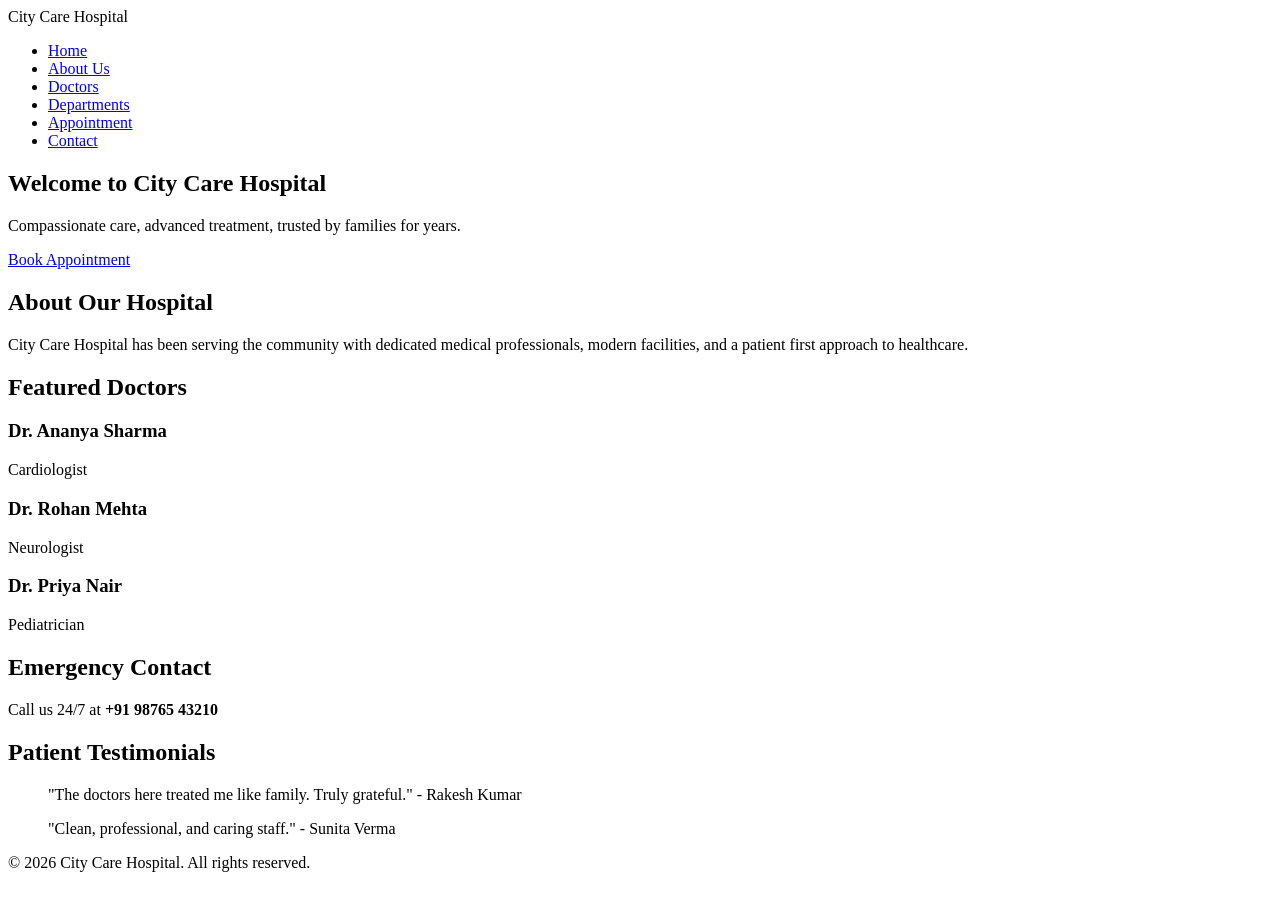
==== index.html @ 7097263f "Create index.html" ====
<!DOCTYPE html>
<html lang="en">
<head>
<meta charset="UTF-8">
<meta name="viewport" content="width=device-width, initial-scale=1.0">
<title>City Care Hospital</title>
<link rel="stylesheet" href="style.css">
</head>
<body>

<header class="navbar">
  <div class="logo">City Care Hospital</div>
  <nav>
    <ul>
      <li><a href="index.html">Home</a></li>
      <li><a href="about.html">About Us</a></li>
      <li><a href="#">Doctors</a></li>
      <li><a href="#">Departments</a></li>
      <li><a href="#">Appointment</a></li>
      <li><a href="#">Contact</a></li>
    </ul>
  </nav>
</header>

<section class="banner">
  <h1>Welcome to City Care Hospital</h1>
  <p>Compassionate care, advanced treatment, trusted by families for years.</p>
  <a href="#" class="btn">Book Appointment</a>
</section>

<section class="about-preview">
  <h2>About Our Hospital</h2>
  <p>City Care Hospital has been serving the community with dedicated medical professionals, modern facilities, and a patient first approach to healthcare.</p>
</section>

<section class="featured-doctors">
  <h2>Featured Doctors</h2>
  <div class="doctor-cards">
    <div class="card">
      <h3>Dr. Ananya Sharma</h3>
      <p>Cardiologist</p>
    </div>
    <div class="card">
      <h3>Dr. Rohan Mehta</h3>
      <p>Neurologist</p>
    </div>
    <div class="card">
      <h3>Dr. Priya Nair</h3>
      <p>Pediatrician</p>
    </div>
  </div>
</section>

<section class="emergency">
  <h2>Emergency Contact</h2>
  <p>Call us 24/7 at <strong>+91 98765 43210</strong></p>
</section>

<section class="testimonials">
  <h2>Patient Testimonials</h2>
  <blockquote>"The doctors here treated me like family. Truly grateful." - Rakesh Kumar</blockquote>
  <blockquote>"Clean, professional, and caring staff." - Sunita Verma</blockquote>
</section>

<footer>
  <p>&copy; 2026 City Care Hospital. All rights reserved.</p>
</footer>

</body>
</html>
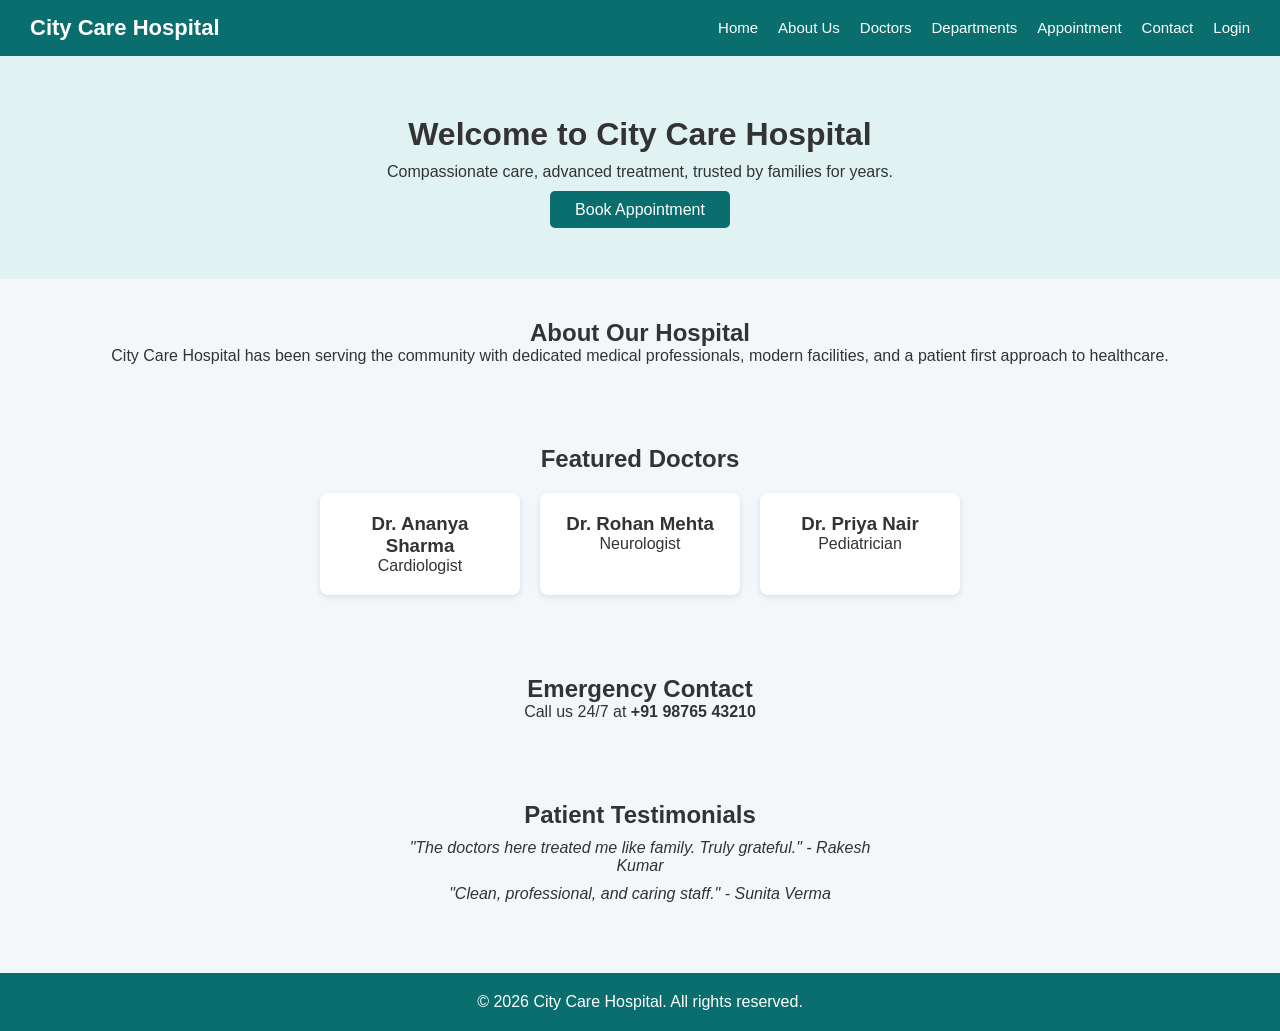
==== commit 920dfeb7: "Update index.html" ====
--- a/index.html
+++ b/index.html
@@ -18,6 +18,7 @@
       <li><a href="#">Departments</a></li>
       <li><a href="#">Appointment</a></li>
       <li><a href="#">Contact</a></li>
+      <li><a href="login.html">Login</a></li>
     </ul>
   </nav>
 </header>
--- a/style.css
+++ b/style.css
@@ -0,0 +1,193 @@
+* {
+  margin: 0;
+  padding: 0;
+  box-sizing: border-box;
+  font-family: Arial, sans-serif;
+}
+
+body {
+  background-color: #f4f7fa;
+  color: #333;
+}
+
+.navbar {
+  display: flex;
+  justify-content: space-between;
+  align-items: center;
+  background-color: #0a6e6e;
+  padding: 15px 30px;
+  color: white;
+}
+
+.navbar .logo {
+  font-size: 22px;
+  font-weight: bold;
+}
+
+.navbar nav ul {
+  list-style: none;
+  display: flex;
+  gap: 20px;
+}
+
+.navbar nav ul li a {
+  color: white;
+  text-decoration: none;
+  font-size: 15px;
+}
+
+.navbar nav ul li a:hover {
+  text-decoration: underline;
+}
+
+.banner {
+  background-color: #e0f2f1;
+  text-align: center;
+  padding: 60px 20px;
+}
+
+.banner h1 {
+  font-size: 32px;
+  margin-bottom: 10px;
+}
+
+.banner p {
+  font-size: 16px;
+  margin-bottom: 20px;
+}
+
+.btn {
+  background-color: #0a6e6e;
+  color: white;
+  padding: 10px 25px;
+  text-decoration: none;
+  border-radius: 5px;
+}
+
+.about-preview, .emergency, .testimonials, .featured-doctors {
+  padding: 40px 30px;
+  text-align: center;
+}
+
+.doctor-cards {
+  display: flex;
+  justify-content: center;
+  gap: 20px;
+  flex-wrap: wrap;
+  margin-top: 20px;
+}
+
+.card {
+  background: white;
+  padding: 20px;
+  border-radius: 8px;
+  box-shadow: 0 2px 6px rgba(0,0,0,0.1);
+  width: 200px;
+}
+
+.testimonials blockquote {
+  font-style: italic;
+  margin: 10px auto;
+  max-width: 500px;
+}
+
+.page-header {
+  background-color: #0a6e6e;
+  color: white;
+  text-align: center;
+  padding: 30px;
+}
+
+.intro, .services, .history {
+  padding: 30px;
+}
+
+.mission-vision {
+  display: flex;
+  gap: 20px;
+  padding: 30px;
+  flex-wrap: wrap;
+}
+
+.mission-vision .box {
+  background: white;
+  padding: 20px;
+  border-radius: 8px;
+  box-shadow: 0 2px 6px rgba(0,0,0,0.1);
+  flex: 1;
+  min-width: 250px;
+}
+
+.services ul {
+  margin-left: 20px;
+  margin-top: 10px;
+}
+
+footer {
+  text-align: center;
+  padding: 20px;
+  background-color: #0a6e6e;
+  color: white;
+  margin-top: 20px;
+}
+
+.login-section {
+  display: flex;
+  justify-content: center;
+  padding: 50px 20px;
+}
+
+.login-box {
+  background: white;
+  padding: 30px 40px;
+  border-radius: 8px;
+  box-shadow: 0 2px 6px rgba(0,0,0,0.1);
+  width: 100%;
+  max-width: 400px;
+  text-align: center;
+}
+
+.login-box h2 {
+  margin-bottom: 20px;
+  font-size: 20px;
+}
+
+.login-box form {
+  display: flex;
+  flex-direction: column;
+  text-align: left;
+}
+
+.login-box label {
+  margin-top: 12px;
+  margin-bottom: 5px;
+  font-size: 14px;
+}
+
+.login-box input {
+  padding: 10px;
+  border: 1px solid #ccc;
+  border-radius: 5px;
+  font-size: 14px;
+}
+
+.login-box button {
+  margin-top: 20px;
+  border: none;
+  cursor: pointer;
+  font-size: 15px;
+}
+
+.login-note {
+  margin-top: 15px;
+  font-size: 13px;
+}
+
+.login-note a {
+  color: #0a6e6e;
+  text-decoration: none;
+}
+
+.login-note a:hover {
+  text-decoration: underline;
+}
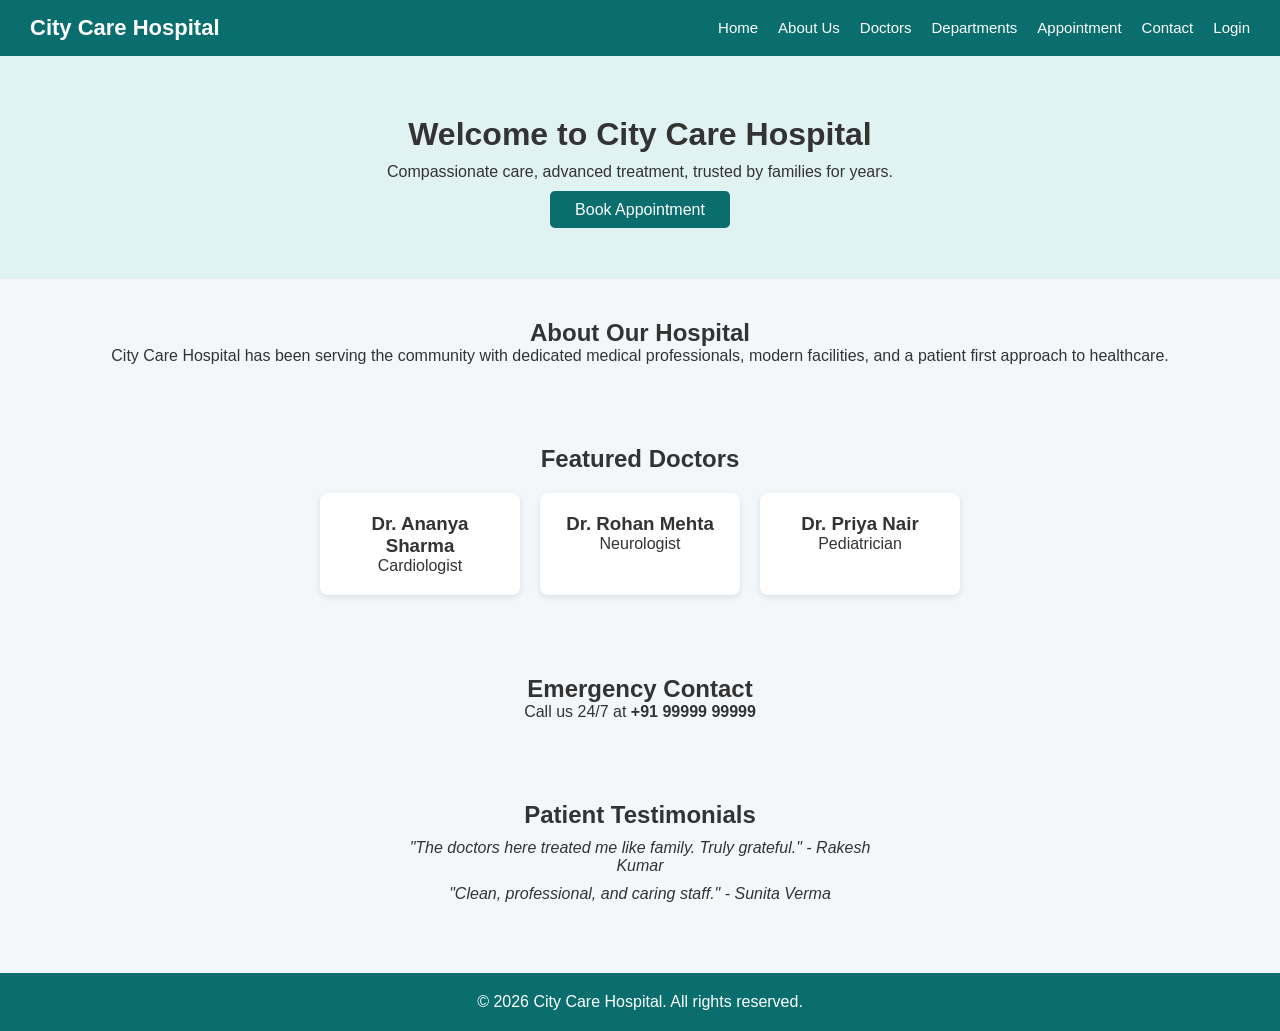
==== commit 8796a7c7: "Update index.html" ====
--- a/index.html
+++ b/index.html
@@ -54,7 +54,7 @@
 
 <section class="emergency">
   <h2>Emergency Contact</h2>
-  <p>Call us 24/7 at <strong>+91 98765 43210</strong></p>
+  <p>Call us 24/7 at <strong>+91 99999 99999</strong></p>
 </section>
 
 <section class="testimonials">
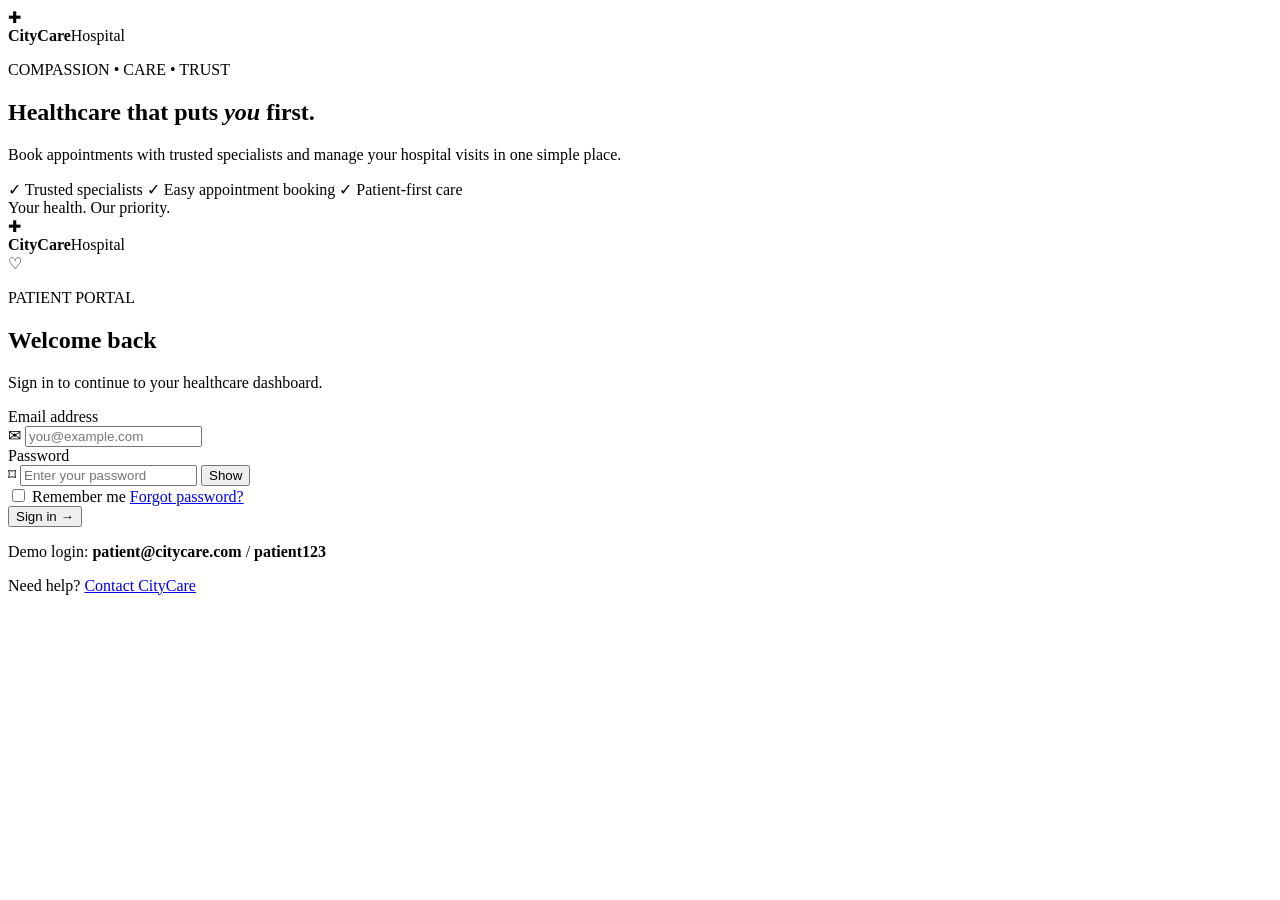
==== commit c426bc27: "Update index.html" ====
--- a/index.html
+++ b/index.html
@@ -1,71 +1,75 @@
 <!DOCTYPE html>
 <html lang="en">
 <head>
-<meta charset="UTF-8">
-<meta name="viewport" content="width=device-width, initial-scale=1.0">
-<title>City Care Hospital</title>
-<link rel="stylesheet" href="style.css">
+  <meta charset="UTF-8">
+  <meta name="viewport" content="width=device-width, initial-scale=1.0">
+  <meta name="description" content="CityCare Hospital - Hospital Care Management System">
+  <title>CityCare Hospital | Login</title>
+  <link rel="stylesheet" href="css/style.css">
 </head>
-<body>
+<body class="auth-page">
+  <main class="auth-shell">
+    <section class="auth-visual">
+      <div class="brand">
+        <div class="brand-mark">✚</div>
+        <div><strong>CityCare</strong><span>Hospital</span></div>
+      </div>
+      <div class="visual-copy">
+        <p class="eyebrow">COMPASSION • CARE • TRUST</p>
+        <h1>Healthcare that puts <em>you</em> first.</h1>
+        <p>Book appointments with trusted specialists and manage your hospital visits in one simple place.</p>
+        <div class="care-points">
+          <span>✓ Trusted specialists</span>
+          <span>✓ Easy appointment booking</span>
+          <span>✓ Patient-first care</span>
+        </div>
+      </div>
+      <div class="visual-note">Your health. Our priority.</div>
+    </section>
 
-<header class="navbar">
-  <div class="logo">City Care Hospital</div>
-  <nav>
-    <ul>
-      <li><a href="index.html">Home</a></li>
-      <li><a href="about.html">About Us</a></li>
-      <li><a href="#">Doctors</a></li>
-      <li><a href="#">Departments</a></li>
-      <li><a href="#">Appointment</a></li>
-      <li><a href="#">Contact</a></li>
-      <li><a href="login.html">Login</a></li>
-    </ul>
-  </nav>
-</header>
+    <section class="auth-card-wrap">
+      <div class="auth-card">
+        <div class="mobile-brand brand">
+          <div class="brand-mark">✚</div>
+          <div><strong>CityCare</strong><span>Hospital</span></div>
+        </div>
+        <div class="auth-heading">
+          <span class="mini-icon">♡</span>
+          <p class="eyebrow">PATIENT PORTAL</p>
+          <h2>Welcome back</h2>
+          <p>Sign in to continue to your healthcare dashboard.</p>
+        </div>
 
-<section class="banner">
-  <h1>Welcome to City Care Hospital</h1>
-  <p>Compassionate care, advanced treatment, trusted by families for years.</p>
-  <a href="#" class="btn">Book Appointment</a>
-</section>
+        <form id="loginForm" novalidate>
+          <label for="email">Email address</label>
+          <div class="input-wrap">
+            <span>✉</span>
+            <input id="email" type="email" placeholder="you@example.com" autocomplete="email" required>
+          </div>
+          <small class="field-error" id="emailError"></small>
 
-<section class="about-preview">
-  <h2>About Our Hospital</h2>
-  <p>City Care Hospital has been serving the community with dedicated medical professionals, modern facilities, and a patient first approach to healthcare.</p>
-</section>
+          <label for="password">Password</label>
+          <div class="input-wrap">
+            <span>⌑</span>
+            <input id="password" type="password" placeholder="Enter your password" autocomplete="current-password" required>
+            <button type="button" class="icon-btn" id="togglePassword" aria-label="Show password">Show</button>
+          </div>
+          <small class="field-error" id="passwordError"></small>
 
-<section class="featured-doctors">
-  <h2>Featured Doctors</h2>
-  <div class="doctor-cards">
-    <div class="card">
-      <h3>Dr. Ananya Sharma</h3>
-      <p>Cardiologist</p>
-    </div>
-    <div class="card">
-      <h3>Dr. Rohan Mehta</h3>
-      <p>Neurologist</p>
-    </div>
-    <div class="card">
-      <h3>Dr. Priya Nair</h3>
-      <p>Pediatrician</p>
-    </div>
-  </div>
-</section>
+          <div class="form-row">
+            <label class="check"><input type="checkbox" id="remember"> <span>Remember me</span></label>
+            <a href="#" id="forgotLink">Forgot password?</a>
+          </div>
 
-<section class="emergency">
-  <h2>Emergency Contact</h2>
-  <p>Call us 24/7 at <strong>+91 99999 99999</strong></p>
-</section>
+          <button class="btn btn-primary btn-full" type="submit">Sign in <span>→</span></button>
+          <p class="demo-hint">Demo login: <b>patient@citycare.com</b> / <b>patient123</b></p>
+          <div class="login-status" id="loginStatus" role="status"></div>
+        </form>
 
-<section class="testimonials">
-  <h2>Patient Testimonials</h2>
-  <blockquote>"The doctors here treated me like family. Truly grateful." - Rakesh Kumar</blockquote>
-  <blockquote>"Clean, professional, and caring staff." - Sunita Verma</blockquote>
-</section>
-
-<footer>
-  <p>&copy; 2026 City Care Hospital. All rights reserved.</p>
-</footer>
-
+        <p class="auth-footer">Need help? <a href="contact.html">Contact CityCare</a></p>
+      </div>
+    </section>
+  </main>
+  <script src="js/script.js"></script>
 </body>
 </html>
